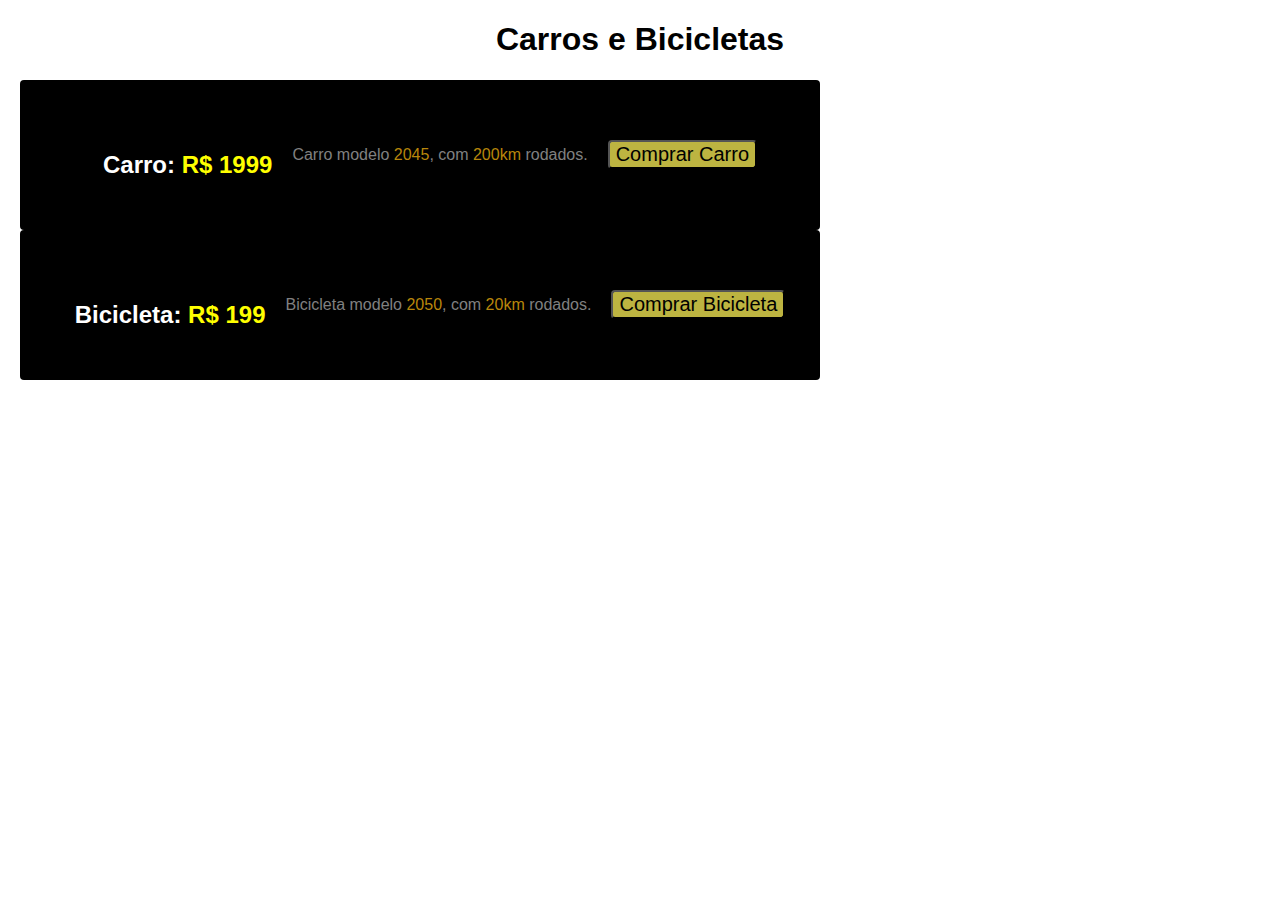
==== displayExer/index.html @ c4fc4896 "crinado um bloquinho de exercicios para treinar o css" ====
<!DOCTYPE html>
<html >
<head>
  <meta charset="UTF-8">
  <meta http-equiv="X-UA-Compatible" content="IE=edge">
  <meta name="viewport" content="width=device-width, initial-scale=1.0">
  <title>Carros e Bicicletas</title>
  <link rel="stylesheet" href="style.css">
</head>
<body>
  <h1>Carros e Bicicletas</h1>

  <div>
    <h2>Carro: <span class="dinheiro">R$ 1999</span></h2>
    <p>Carro modelo <span class="informacao">2045</span>, com <span class="informacao">200km </span> rodados.</p>
    <button>Comprar Carro</button>
  </div>

  <div>
    <h2>Bicicleta: <span class="dinheiro">R$ 199</span></h2>
    <p>Bicicleta modelo <span class="informacao">2050</span>, com <span class="informacao">20km </span> rodados.</p>
    <button>Comprar Bicicleta</button>
  </div>
</body>
</html>
---- displayExer/style.css ----
body{
  margin: 0;
  font-family: Arial;
}
h1{
  text-align: center;
}

div{
 display: flex;
 align-items: center;
 justify-content: center;
  height: 150px;
  border-radius: 4px;
  width: 800px;
  margin-left: 20px;
  color: white;
  background: black;

  
}
p{
  margin-left: 20px;
  color:gray ;
}

.dinheiro{
  color: yellow;
}

.informacao{
  color: rgb(184, 134, 11);
}
button{
  font-size: 20px;
  border-radius: 4px;
  margin-left: 20px;
  color: black;
  background:  rgb(189, 180, 65) ;
  
}
h2{
  padding-top: 20px;
  margin-left: 20px;
}
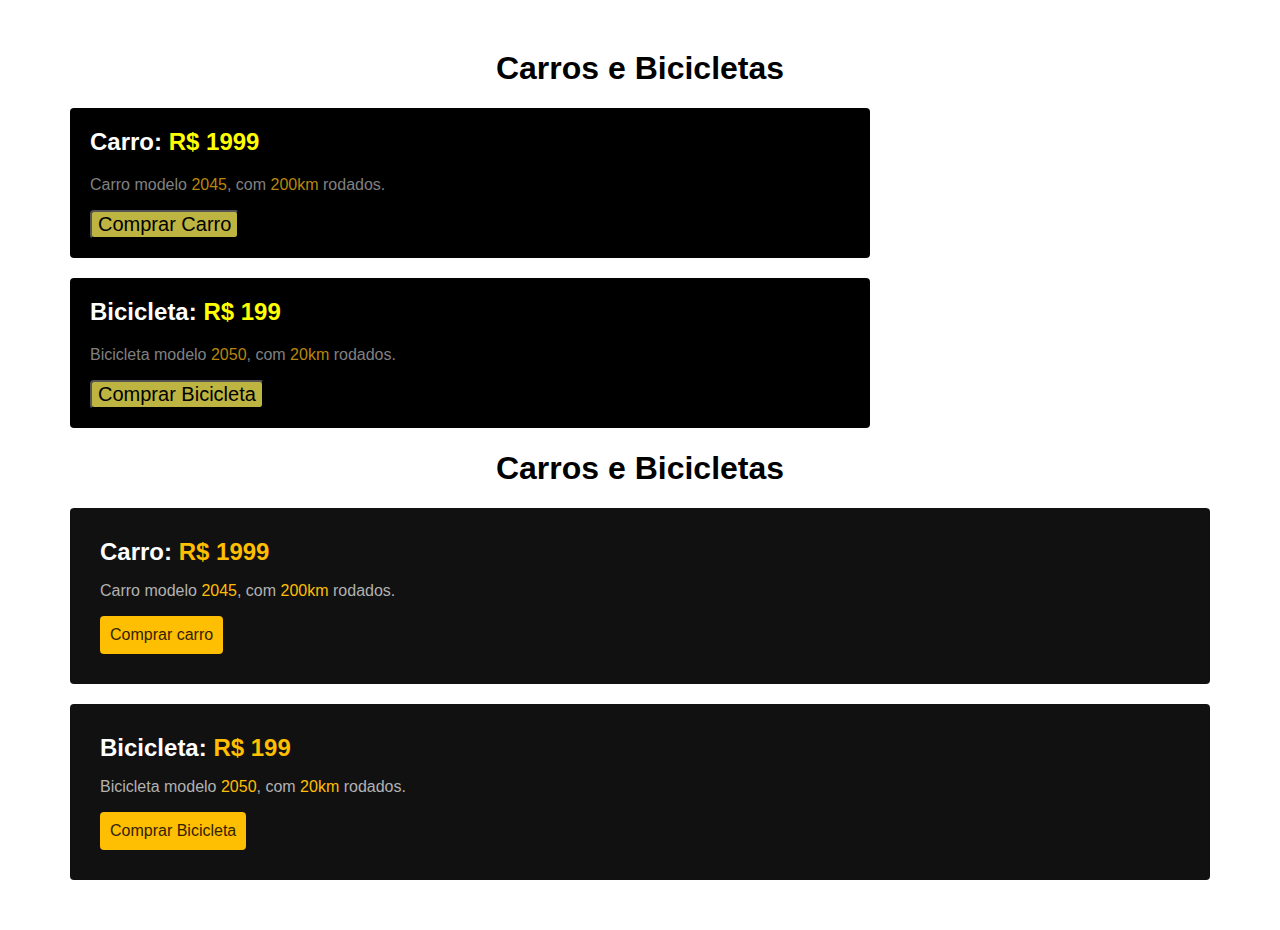
==== commit 7df53786: "adicionando o codigo do curso junto ao meu em paralelo" ====
--- a/displayExer/index.html
+++ b/displayExer/index.html
@@ -10,16 +10,37 @@
 <body>
   <h1>Carros e Bicicletas</h1>
 
-  <div>
-    <h2>Carro: <span class="dinheiro">R$ 1999</span></h2>
-    <p>Carro modelo <span class="informacao">2045</span>, com <span class="informacao">200km </span> rodados.</p>
+  <div class="div1">
+    <h2 class="h21">Carro: <span class="dinheiro">R$ 1999</span></h2>
+    <p class="p1">Carro modelo <span class="informacao">2045</span>, com <span class="informacao">200km </span> rodados.</p>
     <button>Comprar Carro</button>
   </div>
 
-  <div>
-    <h2>Bicicleta: <span class="dinheiro">R$ 199</span></h2>
-    <p>Bicicleta modelo <span class="informacao">2050</span>, com <span class="informacao">20km </span> rodados.</p>
+  <div class="div1">
+    <h2 class="h21">Bicicleta: <span class="dinheiro">R$ 199</span></h2>
+    <p class="p1">Bicicleta modelo <span class="informacao">2050</span>, com <span class="informacao">20km </span> rodados.</p>
     <button>Comprar Bicicleta</button>
   </div>
+<!-- final do meu codigo-->
+
+<!--
+  codigo do meu curso
+-->
+  <h1 class="2">Carros e Bicicletas</h1>
+
+  <div class="div2">
+    <h2 class="h22">Carro: <span>R$ 1999</span></h2>
+    <p class="p2">Carro modelo <span>2045</span>, com <span>200km </span> rodados.</p>
+    <a href="/">Comprar carro</a>
+  </div>
+
+  <div class="div2">
+    <h2 class="h22">Bicicleta: <span>R$ 199</span></h2>
+    <p class="p2">Bicicleta modelo <span>2050</span>, com <span>20km </span> rodados.</p>
+    <a href="/">Comprar Bicicleta</a>
+  </div>
+
+
+
 </body>
 </html>--- a/displayExer/style.css
+++ b/displayExer/style.css
@@ -1,15 +1,16 @@
+/*
+meu codigo
+*/
 body{
-  margin: 0;
+  margin: 50px;
   font-family: Arial;
 }
 h1{
   text-align: center;
 }
 
-div{
- display: flex;
- align-items: center;
- justify-content: center;
+.div1{
+
   height: 150px;
   border-radius: 4px;
   width: 800px;
@@ -17,9 +18,9 @@
   color: white;
   background: black;
 
-  
+
 }
-p{
+.p1{
   margin-left: 20px;
   color:gray ;
 }
@@ -37,9 +38,39 @@
   margin-left: 20px;
   color: black;
   background:  rgb(189, 180, 65) ;
-  
+
 }
-h2{
+.h21{
   padding-top: 20px;
   margin-left: 20px;
-}+}
+/*
+codigo do meu curso
+*/
+
+
+span{
+  color: #febe01;
+}
+a{
+  display: inline-block;
+  color: #332200;
+  background: #febe01;
+  border-radius: 4px;
+  padding: 10px;
+  text-decoration: none;
+}
+
+.div2{
+  color: #fff;
+  padding: 30px;
+  background: #111;
+  margin: 20px;
+  border-radius: 4px;
+}
+.p2{
+  color: #b2b2b2;
+}
+.h22{
+  margin: 0px;
+}
